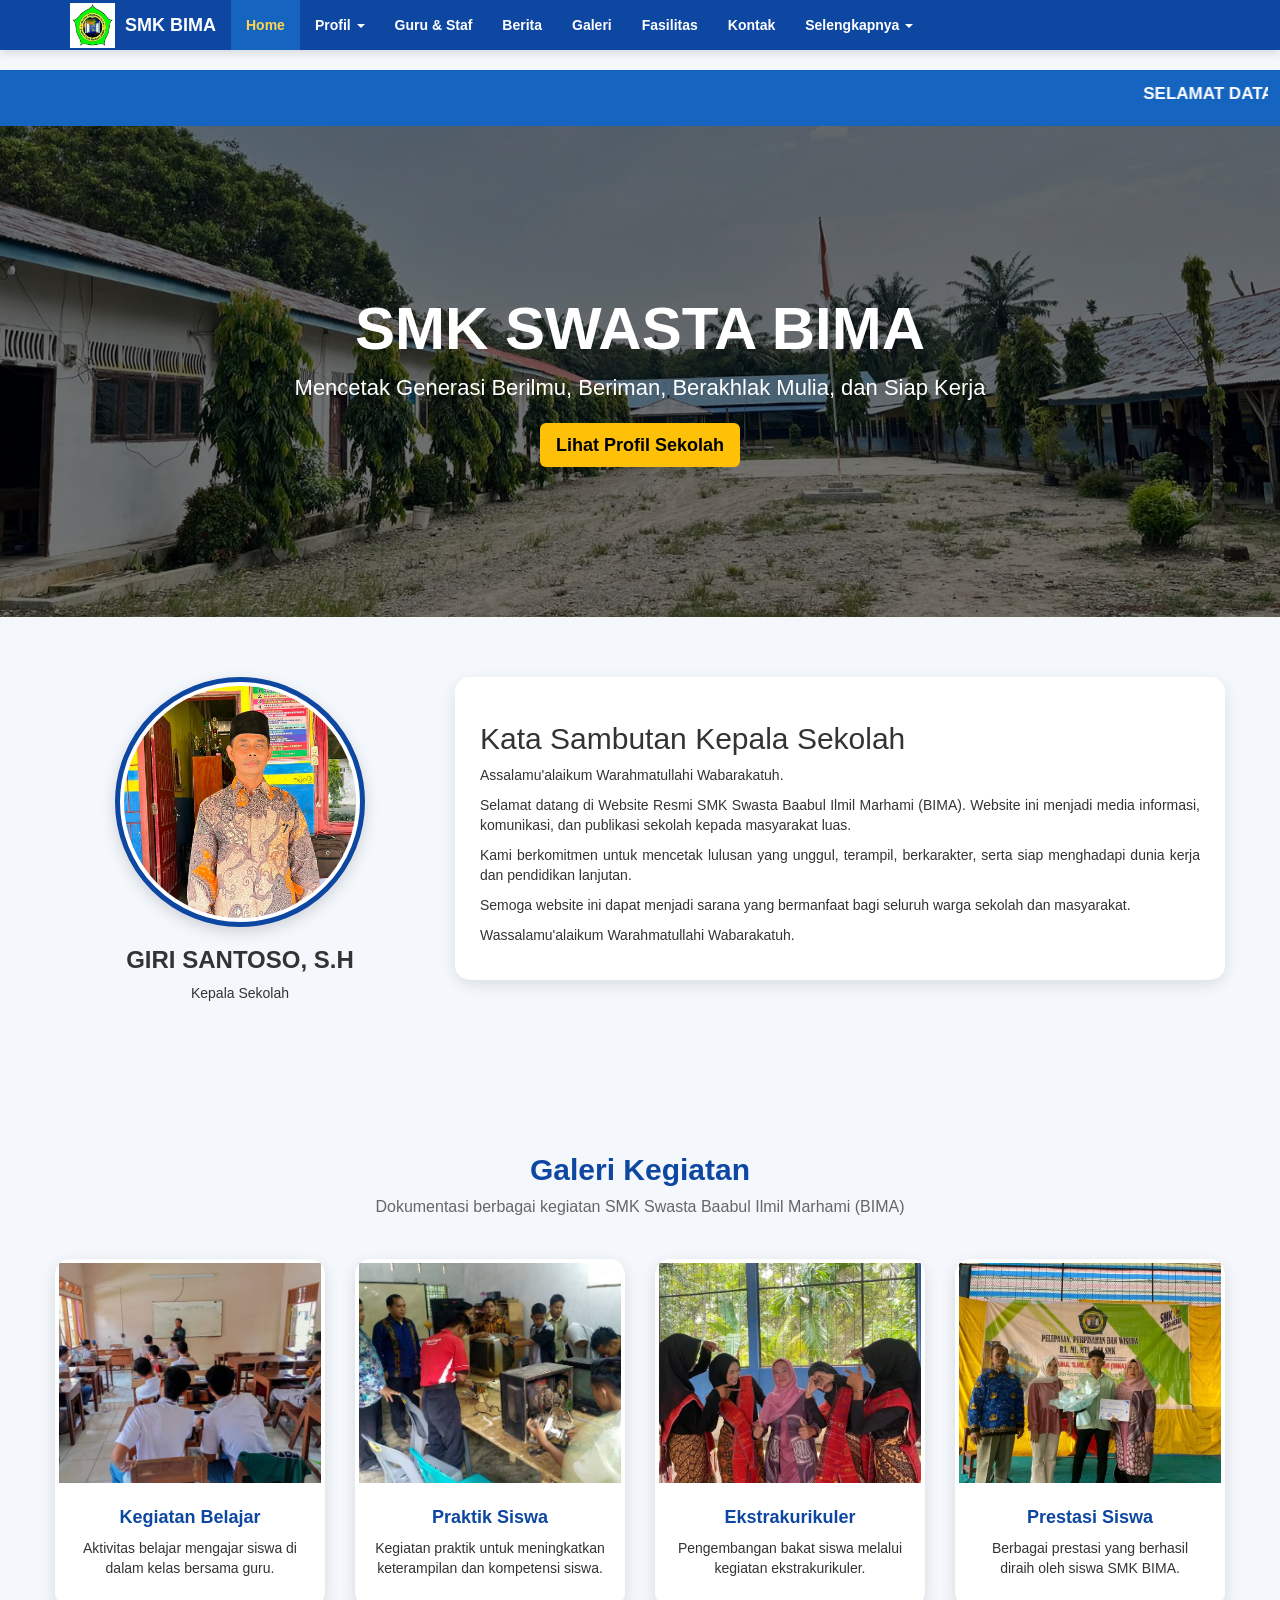
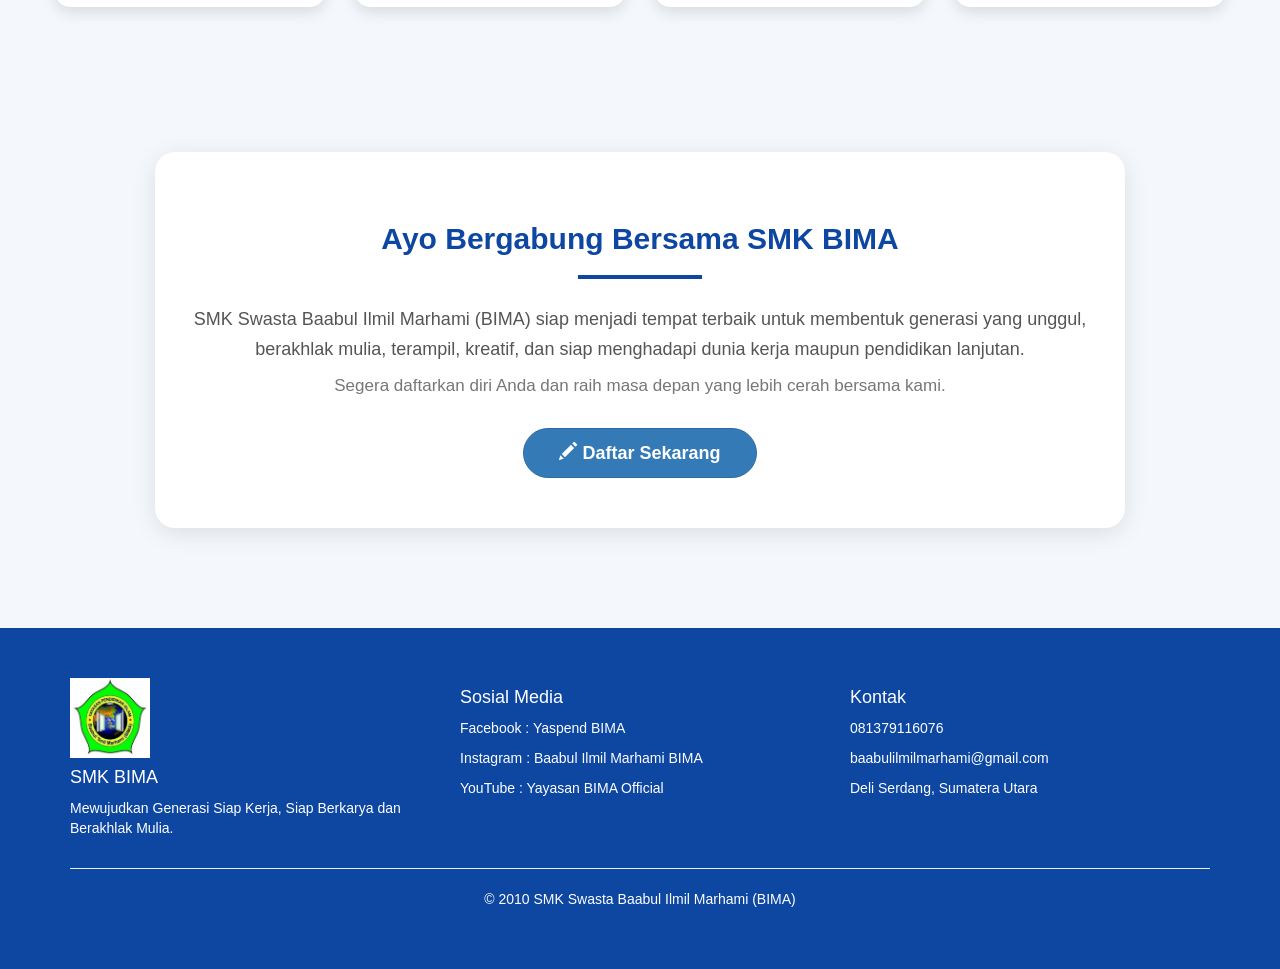
==== Index.html @ f31cb42a "website smk bima" ====
<!DOCTYPE html>
<html >
<head>
<meta charset="utf-8">
<meta name="viewport" content="width=device-width, initial-scale=1">
<title>SMK Swasta Baabul Ilmil Marhami (BIMA)</title>
<link href="bootstrap/css/bootstrap.min.css" rel="stylesheet">
<link rel="icon" href="galeri/logo.jpeg">
<style>
body{
    padding-top:70px;
    background:#f4f7fc;
    font-family:Arial,sans-serif;
}
.navbar{
    background:#0d47a1;
    border:none;
    box-shadow:0 2px 10px rgba(0,0,0,.15);
}

.navbar-brand{
    color:white !important;
    font-weight:bold;
    display:flex;
    align-items:center;
}

.navbar-brand img{
    width:45px;
    height:45px;
    margin-right:10px;
}

.navbar-nav>li>a{
    color:white !important;
    font-weight:bold;
}

.navbar-nav>li>a:hover,
.navbar-nav>.active>a{
    background:#1565c0 !important;
    color:#ffd54f !important;
}

.dropdown-menu>li>a:hover{
    background:#1565c0 !important;
    color:white !important;
}

.navbar-toggle{
    border:1px solid white;
}

.navbar-toggle .icon-bar{
    background:white;
}
.running-text{
    background:#1565c0;
    color:white;
    padding:12px;
    font-size:17px;
    font-weight:bold;
}
.hero{
    background:
    linear-gradient(rgba(0,0,0,.55),rgba(0,0,0,.55)),
    url('galeri/gambarSekolah.jpeg');

    background-size:cover;
    background-position:center;

    color:white;
    text-align:center;
    padding:150px 20px;
}

.hero h1{
    font-size:60px;
    font-weight:bold;
}

.hero p{
    font-size:22px;
    max-width:700px;
    margin:auto;
}

.btn-bima{
    background:#ffc107;
    color:#000;
    font-weight:bold;
    border:none;
}

.btn-bima:hover{
    background:#ffca28;
}

.section{
    padding:60px 0;
}

.card-modern{
    background:white;
    padding:25px;
    border-radius:15px;
    box-shadow:0 5px 15px rgba(0,0,0,.1);
    margin-bottom:30px;
}

.img-thumbnail{
    border:5px solid #0d47a1;
    box-shadow:0 5px 15px rgba(0,0,0,.15);
}

.section-title{
    text-align:center;
    margin-bottom:40px;
}

.section-title h2{
    color:#0d47a1;
    font-weight:bold;
}

.section-title p{
    color:#666;
    font-size:16px;
}

.thumbnail{
    border:none;
    border-radius:15px;
    overflow:hidden;
    box-shadow:0 5px 15px rgba(0,0,0,.12);
    transition:.3s;
    margin-bottom:25px;
}

.thumbnail:hover{
    transform:translateY(-8px);
}

.thumbnail img{
    width:100%;
    height:220px;
    object-fit:cover;
}

.thumbnail .caption{
    text-align:center;
    padding:15px;
}

.thumbnail .caption h4{
    color:#0d47a1;
    font-weight:bold;
}

footer{
    background:#0d47a1;
    color:white;
    padding:50px 0;
    margin-top:40px;
}

footer img{
    width:80px;
}
@media(max-width:768px){

.hero h1{
    font-size:35px;
}

.hero p{
    font-size:18px;
}

.thumbnail img{
    height:200px;
}

</style>
</head>
<body>
<nav class="navbar navbar-fixed-top">
    <div class="container">
        <div class="navbar-header">
            <button type="button"
                    class="navbar-toggle collapsed"
                    data-toggle="collapse"
                    data-target="#menu">
                <span class="icon-bar"></span>
                <span class="icon-bar"></span>
                <span class="icon-bar"></span>
            </button>
           <a class="navbar-brand" href="Index.html">
            <img src="galeri/logo.jpeg">
            SMK BIMA
        </a>
    </div>
    <div class="collapse navbar-collapse" id="menu">
            <ul class="nav navbar-nav">
                <li class="active"><a href="index.html">Home</a></li>
                <li class="dropdown">
                    <a href="#" class="dropdown-toggle" data-toggle="dropdown">
                        Profil <span class="caret"></span>
                    </a>
                    <ul class="dropdown-menu">
                        <li><a href="sejarah.html">Sejarah</a></li>
                    </ul>
                </li>
                <li><a href="Guru.html">Guru & Staf</a></li>
                <li><a href="Berita.html">Berita</a></li>
                <li><a href="Galeri.html">Galeri</a></li>
                <li><a href="Fasilitas.html">Fasilitas</a></li>
                <li><a href="Kontak.html">Kontak</a></li>
                <li class="dropdown">
                    <a href="#" class="dropdown-toggle" data-toggle="dropdown">
                        Selengkapnya <span class="caret"></span>
                    </a>
                    <ul class="dropdown-menu">
                        <li><a href="Ekstrakurikuler.Html">ekstrakuler</a></li>
                        <li><a href="PPDB.html">PPDB</a></li>
                        <li><a href="Agenda sekolah.html">Agenda Sekolah</a></li>
                    </ul>
                </li>
            </ul>
</nav>
<div class="running-text">
    <marquee>
        SELAMAT DATANG DI WEBSITE RESMI
        SMK SWASTA BAABUL ILMIL MARHAMI (BIMA)
    </marquee>
</div>
<div class="hero">
    <div class="container">
        <h1>SMK SWASTA BIMA</h1>
        <p>
            Mencetak Generasi Berilmu,
            Beriman, Berakhlak Mulia,
            dan Siap Kerja
        </p>
        <br>
        <a href="galeri/gambarSekolah.jpeg"
           class="btn btn-bima btn-lg">
            Lihat Profil Sekolah
        </a>
    </div>
</div>
<div class="container section">
    <div class="row">
        <div class="col-md-4 text-center">
            <img src="galeri/kepalaSekolah.jpeg"
                 class="img-circle img-thumbnail"
                 style="width:250px;height:250px;object-fit:cover;">
            <h3>
                <b>GIRI SANTOSO, S.H</b>
            </h3>
            <p>Kepala Sekolah</p>
        </div>
        <div class="col-md-8">
            <div class="card-modern">
                <h2>Kata Sambutan Kepala Sekolah</h2>
                <p align="justify">
                    Assalamu'alaikum Warahmatullahi Wabarakatuh.
                </p>

                <p align="justify">
                    Selamat datang di Website Resmi
                    SMK Swasta Baabul Ilmil Marhami (BIMA).
                    Website ini menjadi media informasi,
                    komunikasi, dan publikasi sekolah
                    kepada masyarakat luas.
                </p>
                <p align="justify">
                    Kami berkomitmen untuk mencetak
                    lulusan yang unggul, terampil,
                    berkarakter, serta siap menghadapi
                    dunia kerja dan pendidikan lanjutan.
                </p>
                <p align="justify">
                    Semoga website ini dapat menjadi
                    sarana yang bermanfaat bagi seluruh
                    warga sekolah dan masyarakat.
                </p>
                <p>
                    Wassalamu'alaikum Warahmatullahi Wabarakatuh.
                </p>
            </div>
        </div>
    </div>
</div>
<div class="container section">
    <div class="section-title">
        <h2>Galeri Kegiatan</h2>
        <p>
            Dokumentasi berbagai kegiatan
            SMK Swasta Baabul Ilmil Marhami (BIMA)
        </p>
    </div>
    <div class="row">
        <div class="col-md-3 col-sm-6">
            <div class="thumbnail">
                <img src="galeri/belajar.jpeg" alt="Kegiatan Belajar">
                <div class="caption">
                    <h4>Kegiatan Belajar</h4>
                    <p>
                        Aktivitas belajar mengajar siswa
                        di dalam kelas bersama guru.
                    </p>
                </div>
            </div>
        </div>
        <div class="col-md-3 col-sm-6">
            <div class="thumbnail">
                <img src="galeri/praktek.jpeg" alt="Praktik Siswa">
                <div class="caption">
                    <h4>Praktik Siswa</h4>
                    <p>
                        Kegiatan praktik untuk meningkatkan
                        keterampilan dan kompetensi siswa.
                    </p>
                </div>
            </div>
        </div>
        <div class="col-md-3 col-sm-6">
            <div class="thumbnail">
                <img src="galeri/menari.jpeg" alt="Ekstrakurikuler">
                <div class="caption">
                    <h4>Ekstrakurikuler</h4>
                    <p>
                        Pengembangan bakat siswa
                        melalui kegiatan ekstrakurikuler.
                    </p>
                </div>
            </div>
        </div>
        <div class="col-md-3 col-sm-6">
            <div class="thumbnail">
                <img src="galeri/prestas.jpeg" alt="Prestasi Siswa">
                <div class="caption">
                    <h4>Prestasi Siswa</h4>
                    <p>
                        Berbagai prestasi yang berhasil
                        diraih oleh siswa SMK BIMA.
                    </p>
                </div>
            </div>
        </div>
    </div>
</div>
<div class="container section">
    <div class="row">
        <div class="col-md-10 col-md-offset-1">
            <div style="
                background:white;
                padding:50px 30px;
                border-radius:20px;
                box-shadow:0 5px 25px rgba(0,0,0,.1);
                text-align:center;
            ">

                <h2 style="
                    color:#0d47a1;
                    font-weight:bold;
                    margin-bottom:20px;
                ">
                    Ayo Bergabung Bersama SMK BIMA
                </h2>
                <hr style="
                    width:120px;
                    border:2px solid #0d47a1;
                    margin:auto;
                    margin-bottom:25px;
                ">
                <p style="
                    font-size:18px;
                    color:#555;
                    line-height:30px;
                ">
                    SMK Swasta Baabul Ilmil Marhami (BIMA)
                    siap menjadi tempat terbaik untuk
                    membentuk generasi yang unggul,
                    berakhlak mulia, terampil,
                    kreatif, dan siap menghadapi
                    dunia kerja maupun pendidikan lanjutan.

                </p>
                <p style="
                    font-size:17px;
                    color:#777;
                ">
                    Segera daftarkan diri Anda dan raih
                    masa depan yang lebih cerah bersama kami.
                </p>
                <br>
                <a href="PPDB.html"
                   class="btn btn-primary btn-lg"
                   style="
                   padding:12px 35px;
                   font-weight:bold;
                   border-radius:30px;
                   ">
                    <span class="glyphicon glyphicon-pencil"></span>
                    Daftar Sekarang
                </a>
            </div>
        </div>
    </div>
</div>
<footer>
          <div class="container">
         <div class="row">
        <div class="col-md-4">
    <img src="galeri/logo.jpeg">
        <h4>SMK BIMA</h4>
                <p>
                Mewujudkan Generasi Siap Kerja,
                Siap Berkarya dan Berakhlak Mulia.
                </p>
            </div>
        <div class="col-md-4">
        <h4>Sosial Media</h4>
<p>Facebook : Yaspend BIMA</p>
<p>Instagram : Baabul Ilmil Marhami BIMA</p>
<p>YouTube : Yayasan BIMA Official</p>
</div>
    <div class="col-md-4">
    <h4>Kontak</h4>
    <p> 081379116076</p>
    <p> baabulilmilmarhami@gmail.com</p>
    <p> Deli Serdang, Sumatera Utara</p>
    </div>
  </div>
<hr>
<p class="text-center">
© 2010 SMK Swasta Baabul Ilmil Marhami (BIMA) 
</p>
</div>
</footer>
<script src="bootstrap/js/jQuery.js"></script>
<script src="bootstrap/js/bootstrap.min.js"></script>
</body>
</html>
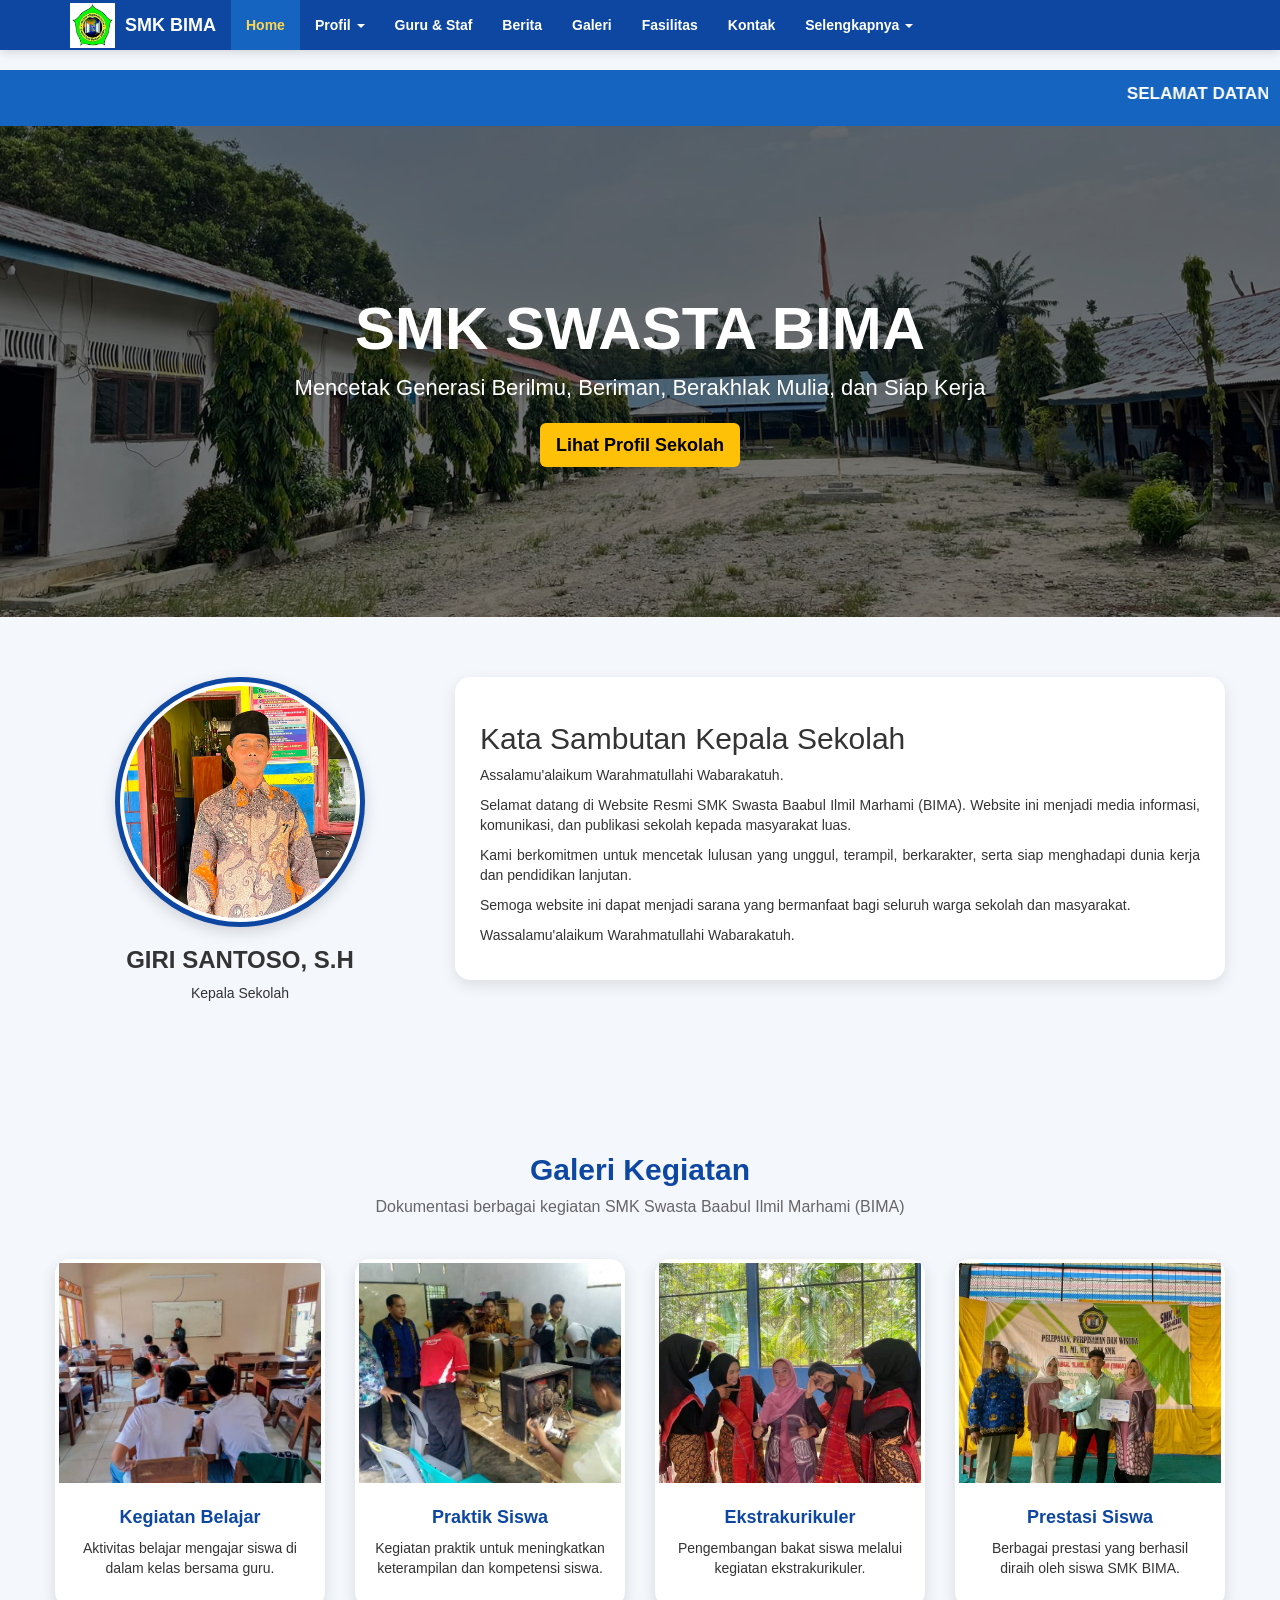
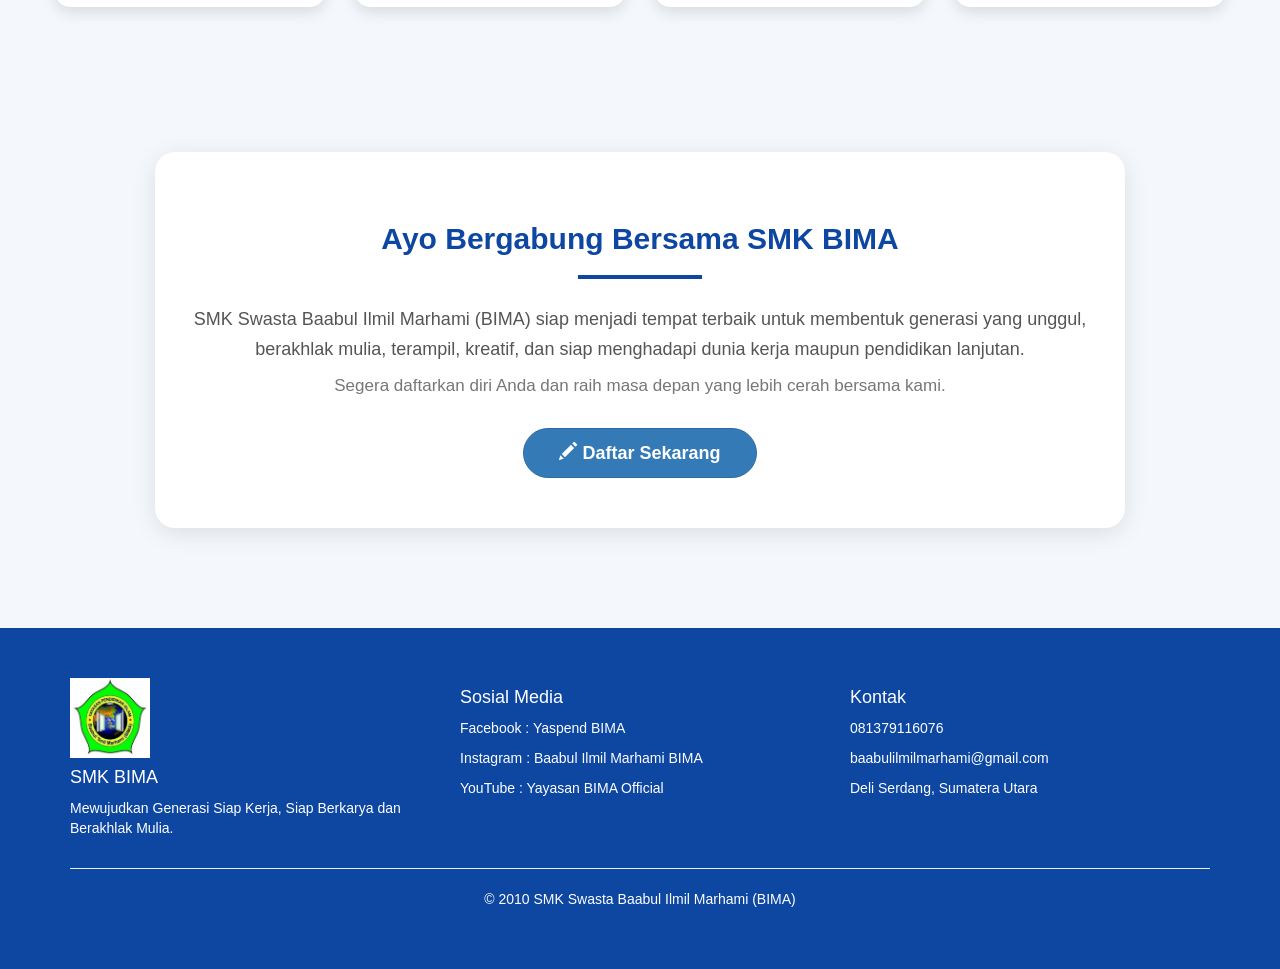
==== commit 7ba10262: "perbaikan eror" ====
--- a/Index.html
+++ b/Index.html
@@ -180,7 +180,7 @@
 .thumbnail img{
     height:200px;
 }
-
+}
 </style>
 </head>
 <body>
